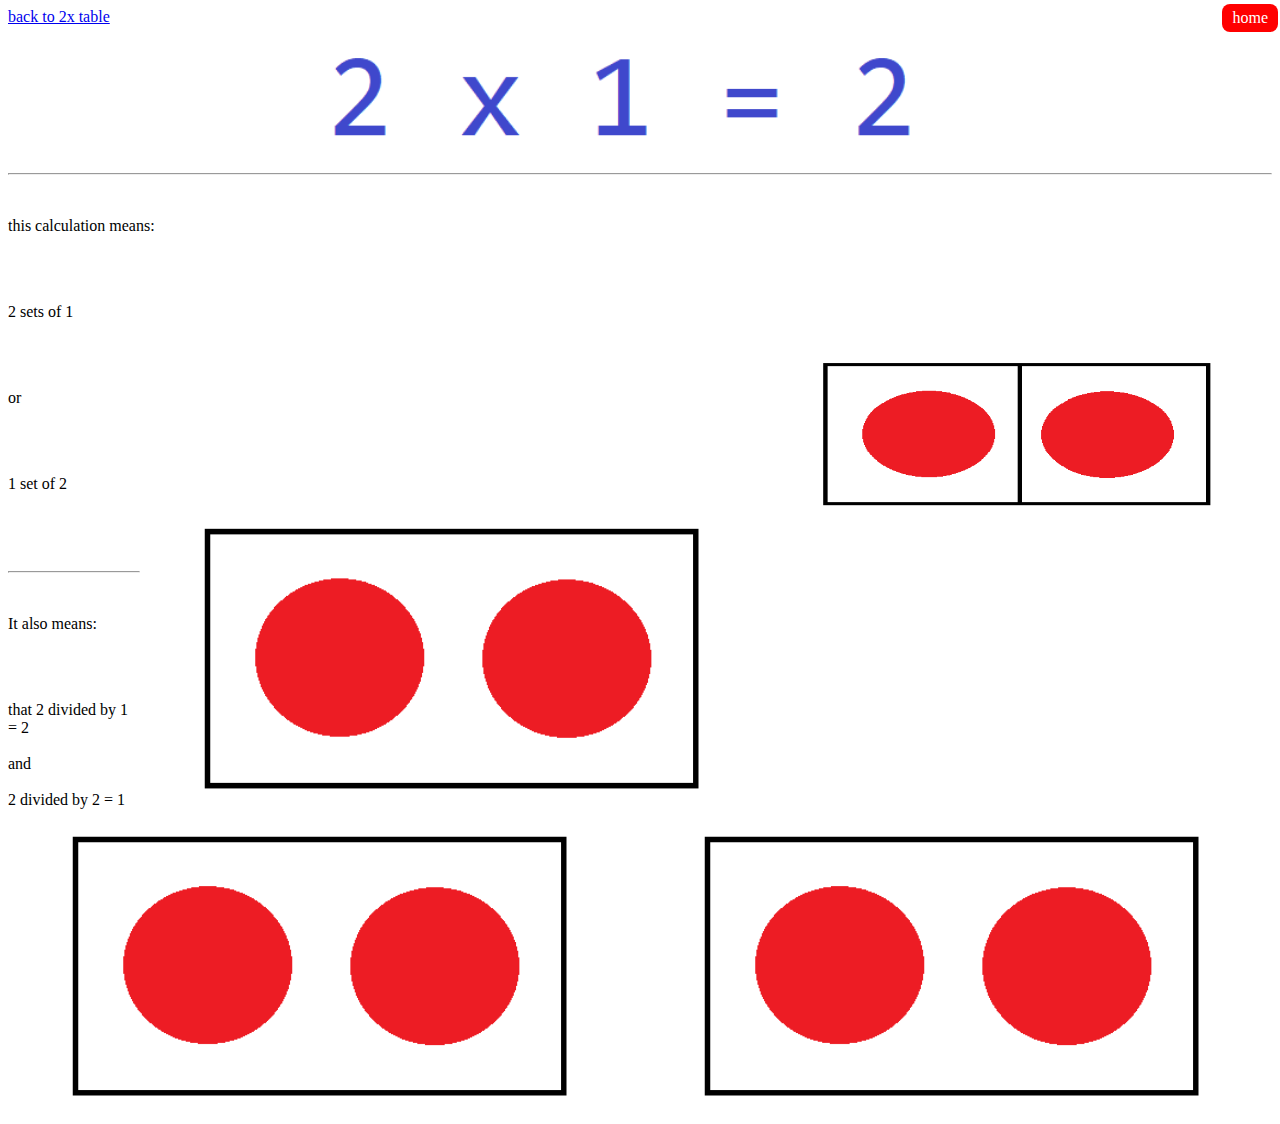
==== 2x1.html @ 947d0e1c "Update 2x1.html" ====
<!DOCTYPE html>
<head>
  <!--loads css stylesheet for page-->
   <link rel = "stylesheet"
   type = "text/css"
   href = "stylesheet.css" />
 
   
   <!--back button-->
 <a href="https://ictcrowd.github.io/uhi-assessment/timestable-2x.html"><buttonback onclick="myFunction()">back to 2x table</buttonback></a>

<!--home button-->
<a href="https://ictcrowd.github.io/uhi-assessment/timestable-home.html"><buttonhome onclick="myFunction()">home</buttonhome></a>
</head>

<body><!--page heading-->
<div class="header">
  <img src="2x1=2-logo.png" alt="2 times table logo" class="center">
</div>
<br>
<hr>
<br>
  <div><!--multiplication section-->
    <p>this calculation means: </p>
<br>
<br>
<p>2 sets of 1 </p>
<img src="2x1.png" alt="2 sets of 1 dot" style="float:right" width=500px height=200px; border:none;">
<br>
<br>
<p>or</p>
<br>
<br>
<p>1 set of 2</p>
    <img src="1x2.png" alt="1 set of 2 dots" style="float:right" width="50%" height="50%"; border:none;">
  <br>
  <br>
  <br>
  <hr>
    
  <div><!--division section-->
<br>
<p>It also means:</p>
<br>
<br>
<p>that 2 divided by 1 = 2<img src="1x2.png" alt="1 set of 2 dots" style="float:right" width="50%" height="50%"; border:none;">
<br>
<br>
and
<br>
<br>
2 divided by 2 = 1<img src="1x2.png" alt="1 set of 2 dots" style="float:right" width="50%" height="50%"; border:none;">
    </p>
    </div>   
</body>
---- stylesheet.css ----
/* stylesheet.css */
body {background: white}
        h1 {text-align: center; font-family: consolas}
         p {color: black;  font-family: consolas
         }
   .center {
  display: block;
  margin-left: auto;
  margin-right: auto;
  width: 50%;
}
         
button {
  border-radius: 8px;
  background-color: blue;
  font-family: consolas;
  border: white;
  color: white;
  padding: 5px 25px;
  text-align: center;
  text-decoration: none;
  display: inline-block;
  font-size: 30px;
  margin: 4px 2px;
  cursor: pointer;
}
button:hover{
     background: red;}
     
button10 {
  border-radius: 8px;
  background-color: blue;
  font-family: consolas;
  border: white;
  color: white;
  padding: 5px 17px;
  text-align: center;
  text-decoration: none;
  display: inline-block;
  font-size: 30px;
  margin: 4px 2px;
  cursor: pointer;
}
button10:hover{
     background: red;
}
buttonsearch {
  border-radius: 8px;
  background-color: green;
  font-family: consolas;
  border: white;
  color: white;
  padding: 5px 17px;
  text-align: center;
  text-decoration: none;
  display: inline-block;
  font-size: 15px;
  margin: 4px 2px;
  cursor: pointer;
}
buttonsearch:hover{
     background: red;}
     buttonhome {
  border-radius: 8px;
   position:absolute;
  top:0;
  right:0;
  background-color: red;
   font-family: consolas;
  border: white;
  color: white;
  padding: 5px 10px;
  text-align: center;
  text-decoration: none;
  display: inline-block;
  font-size: 16px;
  margin: 4px 2px;
  cursor: pointer;
}
buttonhome:hover{
     background: green;}
     
     buttontest {
  border-radius: 8px;
   position:absolute;
  top:0;
  left:0;
  background-color: green;
   font-family: consolas;
  border: white;
  color: white;
  padding: 5px 10px;
  text-align: center;
  text-decoration: none;
  display: inline-block;
  font-size: 16px;
  margin: 4px 2px;
  cursor: pointer;
}
buttontest:hover{
     background: red;}
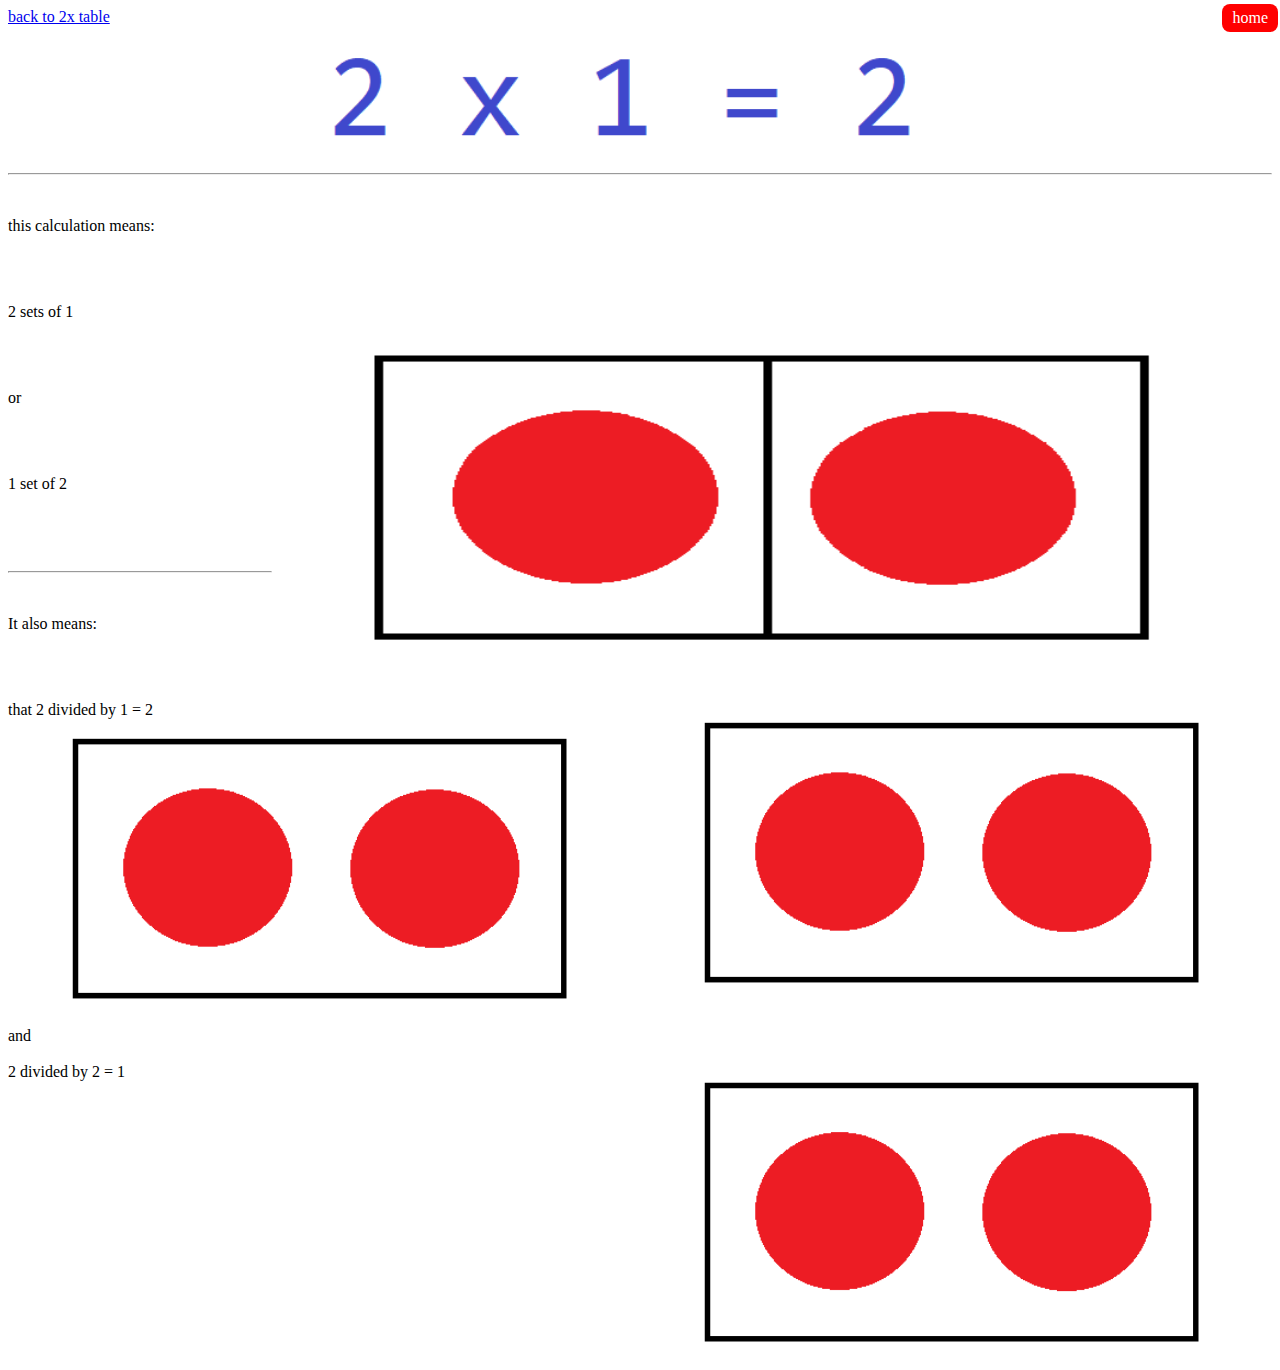
==== commit 1bf6cfc5: "Update 2x1.html" ====
--- a/2x1.html
+++ b/2x1.html
@@ -24,8 +24,8 @@
     <p>this calculation means: </p>
 <br>
 <br>
-<p>2 sets of 1 </p>
-<img src="2x1.png" alt="2 sets of 1 dot" style="float:right" width=500px height=200px; border:none;">
+<p>2 sets of 1 
+<img src="2x1.png" alt="2 sets of 1 dot" style="float:right" width=1000px height=400px; border:none;"></p>
 <br>
 <br>
 <p>or</p>
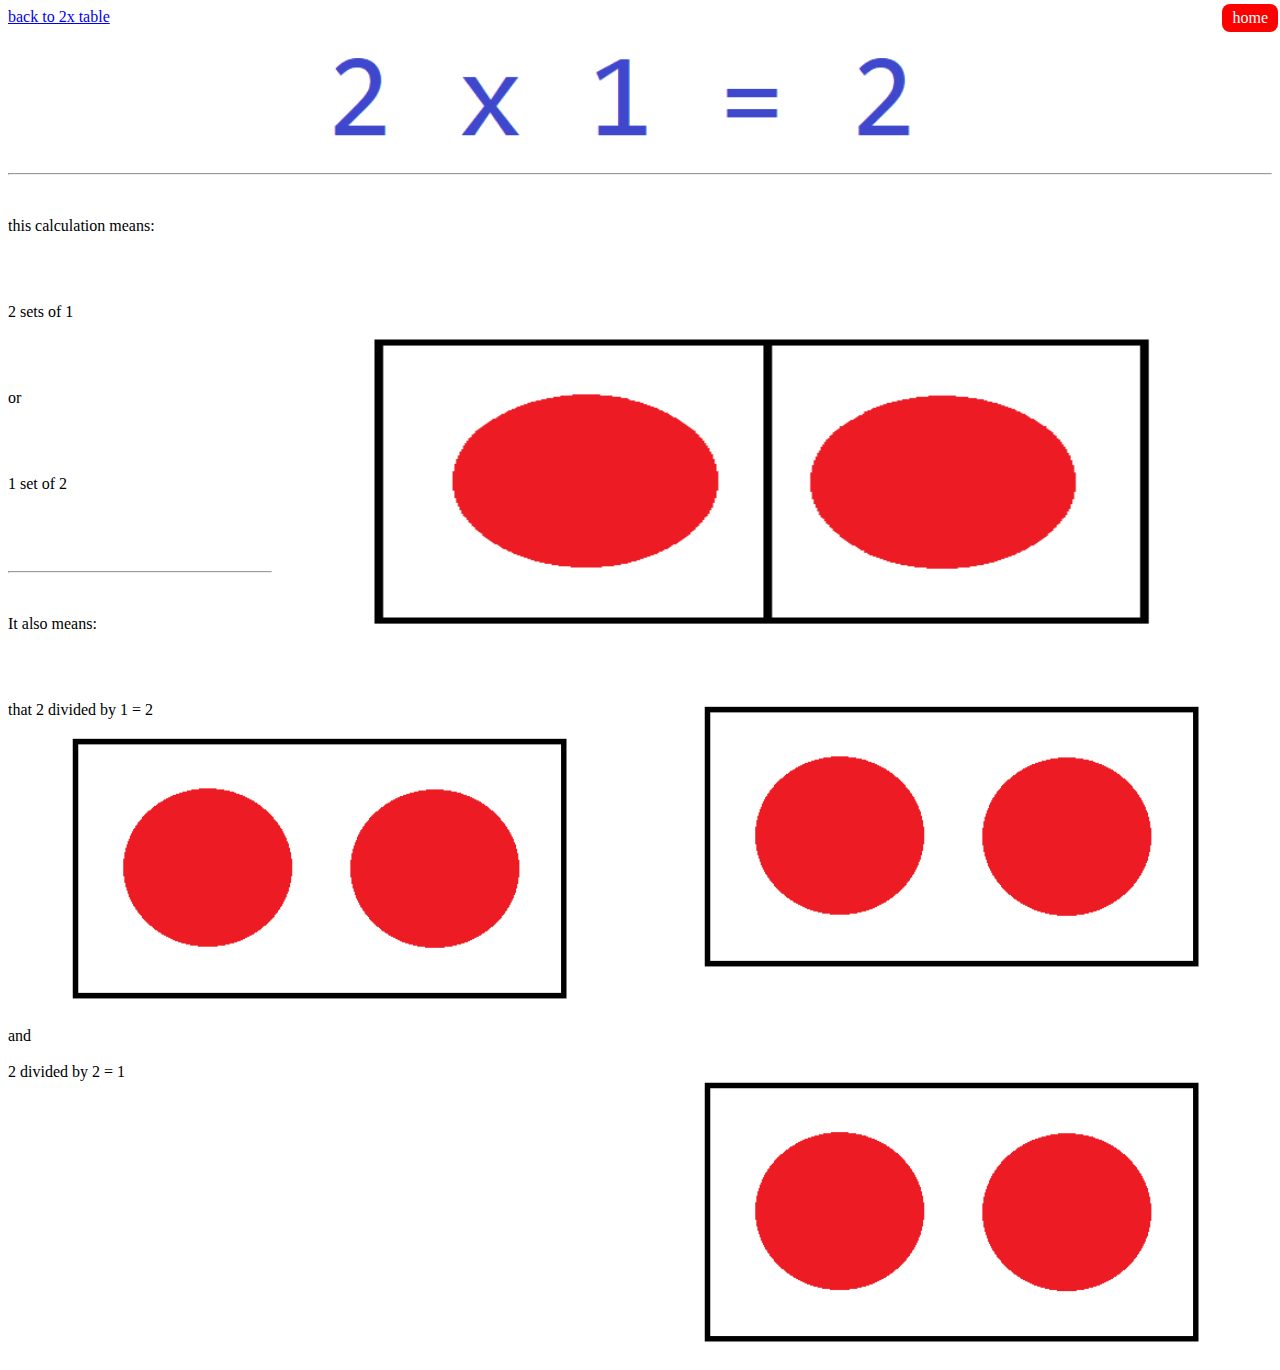
==== commit 2b15d88f: "Update 2x1.html" ====
--- a/2x1.html
+++ b/2x1.html
@@ -24,8 +24,8 @@
     <p>this calculation means: </p>
 <br>
 <br>
-<p>2 sets of 1 
-<img src="2x1.png" alt="2 sets of 1 dot" style="float:right" width=1000px height=400px; border:none;"></p>
+    <img src="2x1.png" alt="2 sets of 1 dot" style="float:right" width=1000px height=400px; border:none;">
+<p>2 sets of 1 </p>
 <br>
 <br>
 <p>or</p>
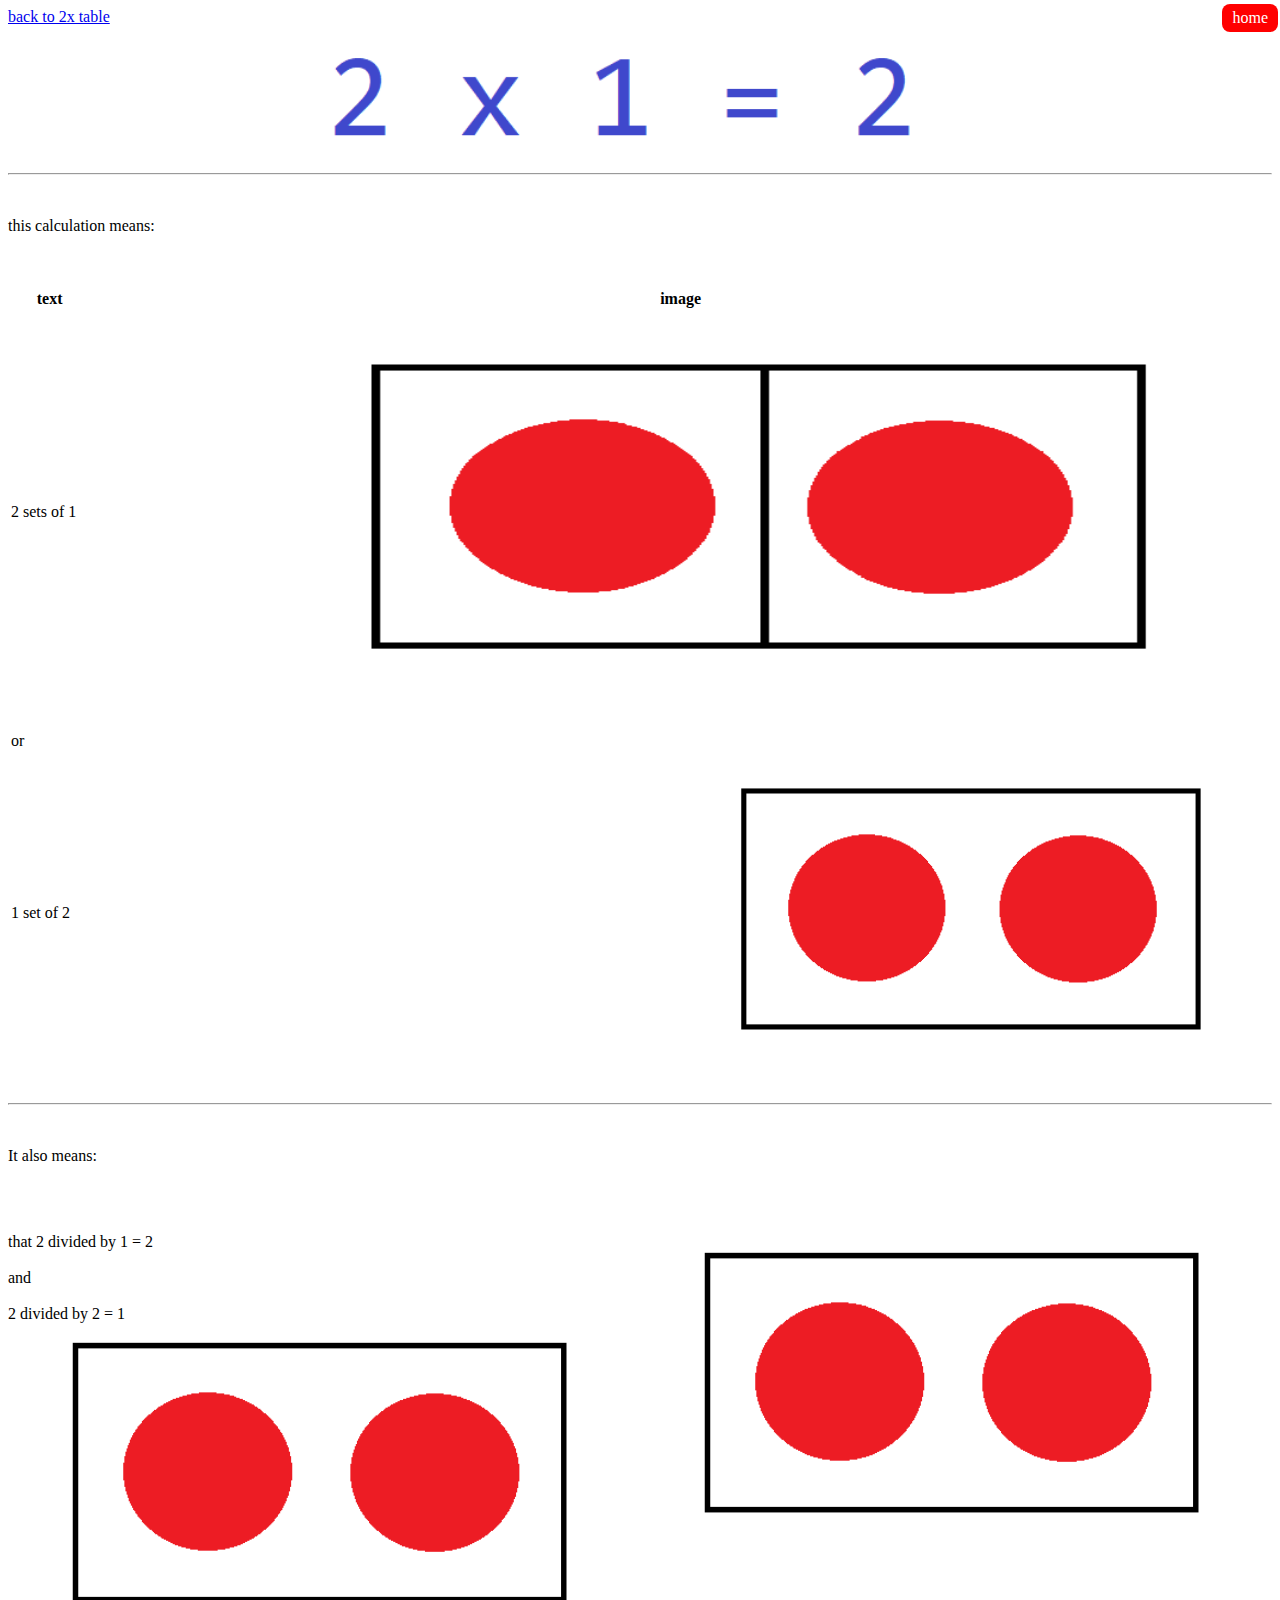
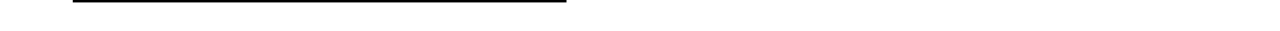
==== commit dcd75467: "Update 2x1.html" ====
--- a/2x1.html
+++ b/2x1.html
@@ -24,18 +24,28 @@
     <p>this calculation means: </p>
 <br>
 <br>
-    <img src="2x1.png" alt="2 sets of 1 dot" style="float:right" width=1000px height=400px; border:none;">
-<p>2 sets of 1 </p>
+    <table style="width:100%">
+  <tr>
+    <th>text</th>
+    <th>image</th>
+  </tr>
+        <tr>
+    <td><p>2 sets of 1 </p></td>
+          <td><img src="2x1.png" alt="2 sets of 1 dot" style="float:right" width=1000px height=400px; border:none;"></td>
+  </tr>
+ <tr>
+    <td><p>or</p></td>
+   
+  </tr>
+<tr>
+    <td><p>1 set of 2</p></td>
+     <td><img src="1x2.png" alt="1 set of 2 dots" style="float:right" width="50%" height="50%"; border:none;"></td>
+  </tr>
+</table>
+
 <br>
 <br>
-<p>or</p>
-<br>
-<br>
-<p>1 set of 2</p>
-    <img src="1x2.png" alt="1 set of 2 dots" style="float:right" width="50%" height="50%"; border:none;">
-  <br>
-  <br>
-  <br>
+
   <hr>
     
   <div><!--division section-->
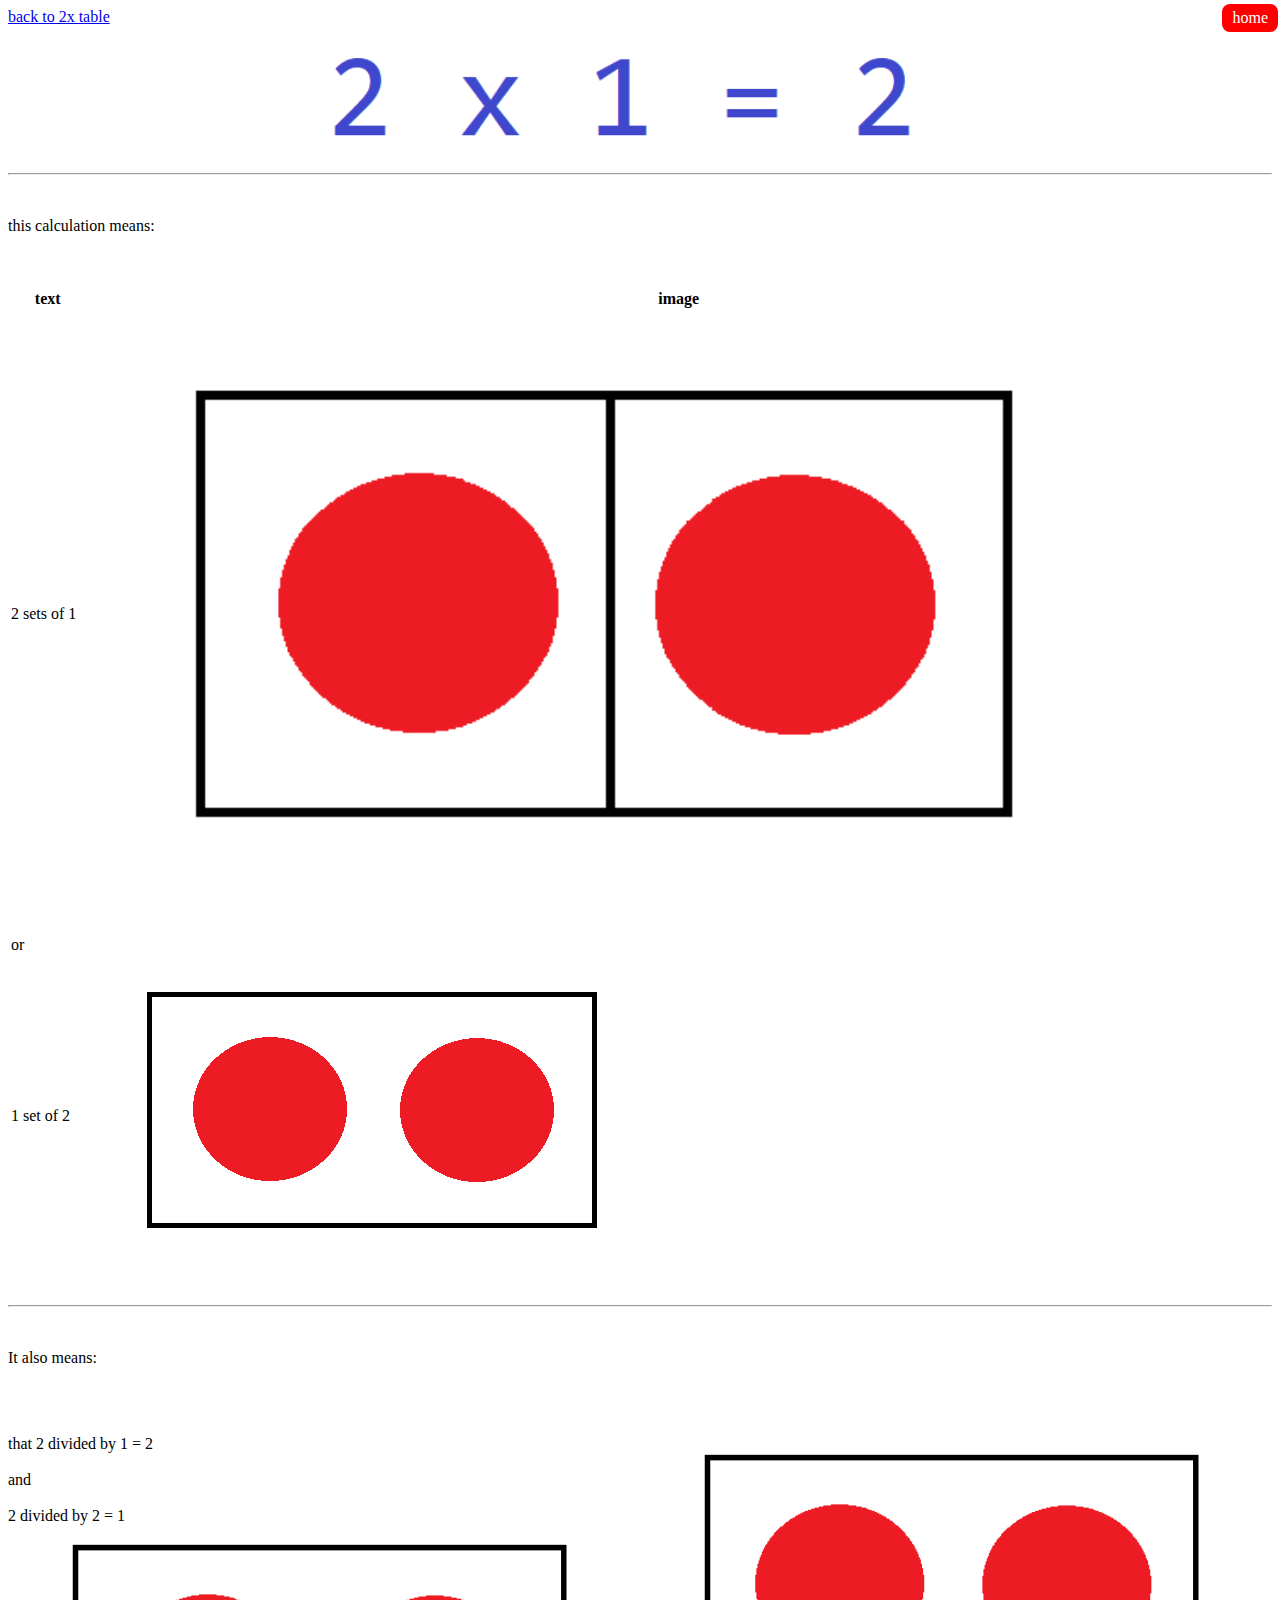
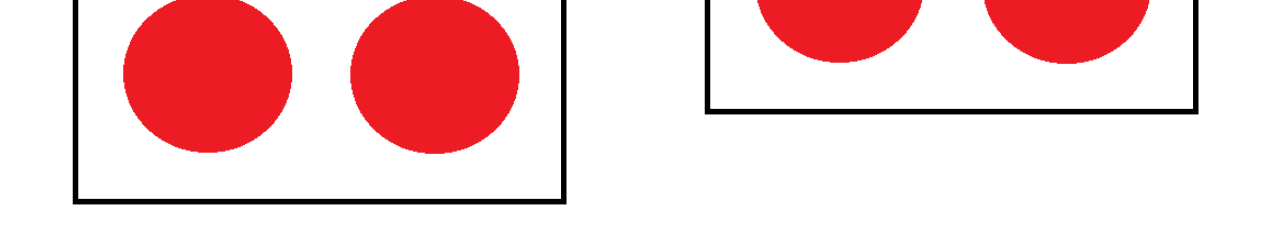
==== commit ee11a633: "Update 2x1.html" ====
--- a/2x1.html
+++ b/2x1.html
@@ -31,7 +31,7 @@
   </tr>
         <tr>
     <td><p>2 sets of 1 </p></td>
-          <td><img src="2x1.png" alt="2 sets of 1 dot" style="float:right" width=1000px height=400px; border:none;"></td>
+          <td><img src="2x1.png" alt="2 sets of 1 dot" style= width=1000px height=600px; border:none;"></td>
   </tr>
  <tr>
     <td><p>or</p></td>
@@ -39,7 +39,7 @@
   </tr>
 <tr>
     <td><p>1 set of 2</p></td>
-     <td><img src="1x2.png" alt="1 set of 2 dots" style="float:right" width="50%" height="50%"; border:none;"></td>
+     <td><img src="1x2.png" alt="1 set of 2 dots" style= width="50%" height="50%"; border:none;"></td>
   </tr>
 </table>
 
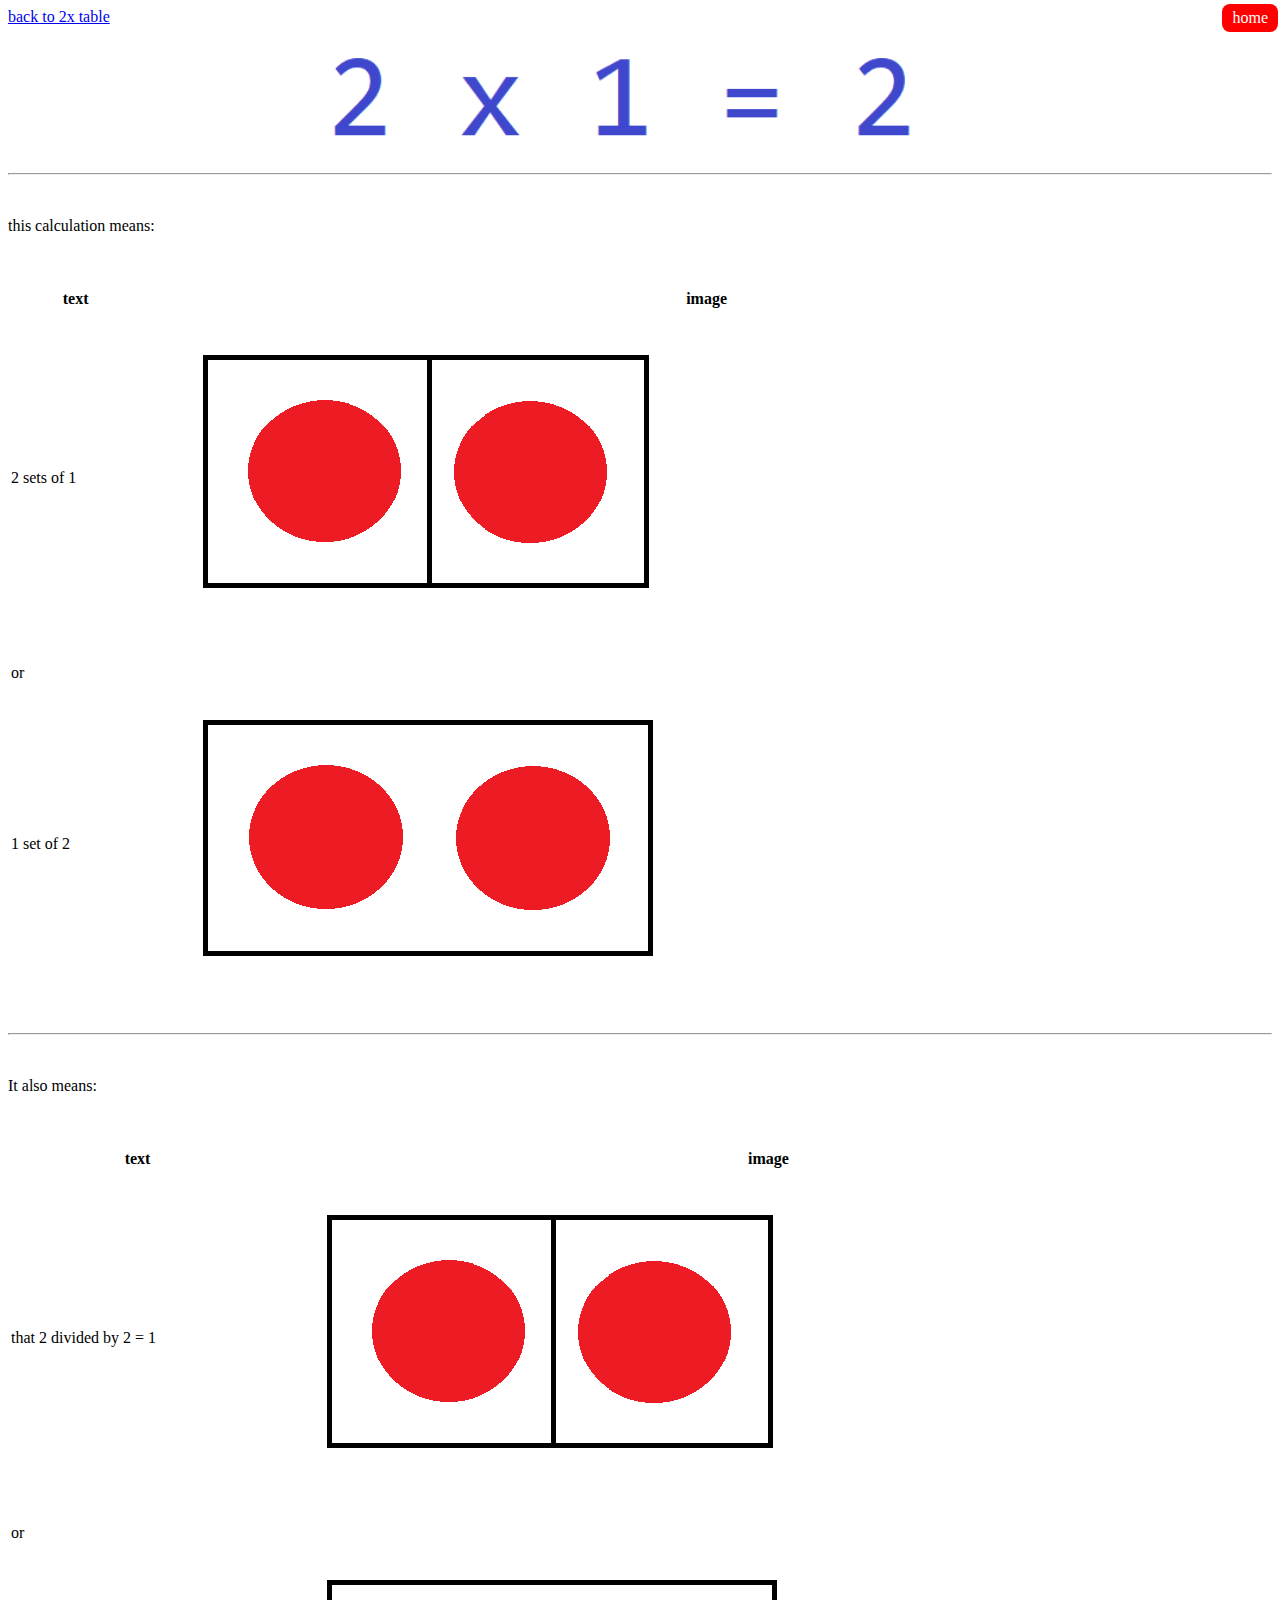
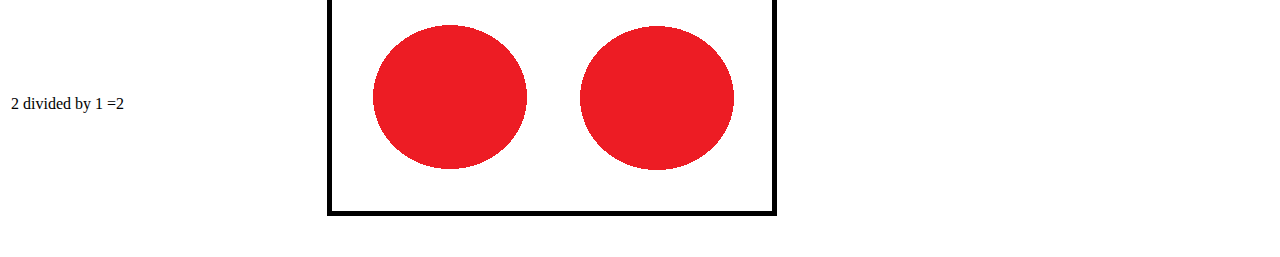
==== commit d657d763: "Update 2x1.html" ====
--- a/2x1.html
+++ b/2x1.html
@@ -31,7 +31,7 @@
   </tr>
         <tr>
     <td><p>2 sets of 1 </p></td>
-          <td><img src="2x1.png" alt="2 sets of 1 dot" style= width=1000px height=600px; border:none;"></td>
+          <td><img src="2x1.png" alt="2 sets of 1 dot" style= width="50%" height="50%"; border:none;"></td>
   </tr>
  <tr>
     <td><p>or</p></td>
@@ -53,13 +53,23 @@
 <p>It also means:</p>
 <br>
 <br>
-<p>that 2 divided by 1 = 2<img src="1x2.png" alt="1 set of 2 dots" style="float:right" width="50%" height="50%"; border:none;">
-<br>
-<br>
-and
-<br>
-<br>
-2 divided by 2 = 1<img src="1x2.png" alt="1 set of 2 dots" style="float:right" width="50%" height="50%"; border:none;">
-    </p>
+<table style="width:100%">
+  <tr>
+    <th>text</th>
+    <th>image</th>
+  </tr>
+        <tr>
+    <td><p>that 2 divided by 2 = 1 </p></td>
+          <td><img src="2x1.png" alt="2 sets of 1 dot" style= width="50%" height="50%"; border:none;"></td>
+  </tr>
+ <tr>
+    <td><p>or</p></td>
+   
+  </tr>
+<tr>
+    <td><p>2 divided by 1 =2</p></td>
+     <td><img src="1x2.png" alt="1 set of 2 dots" style= width="50%" height="50%"; border:none;"></td>
+  </tr>
+</table>
     </div>   
 </body>
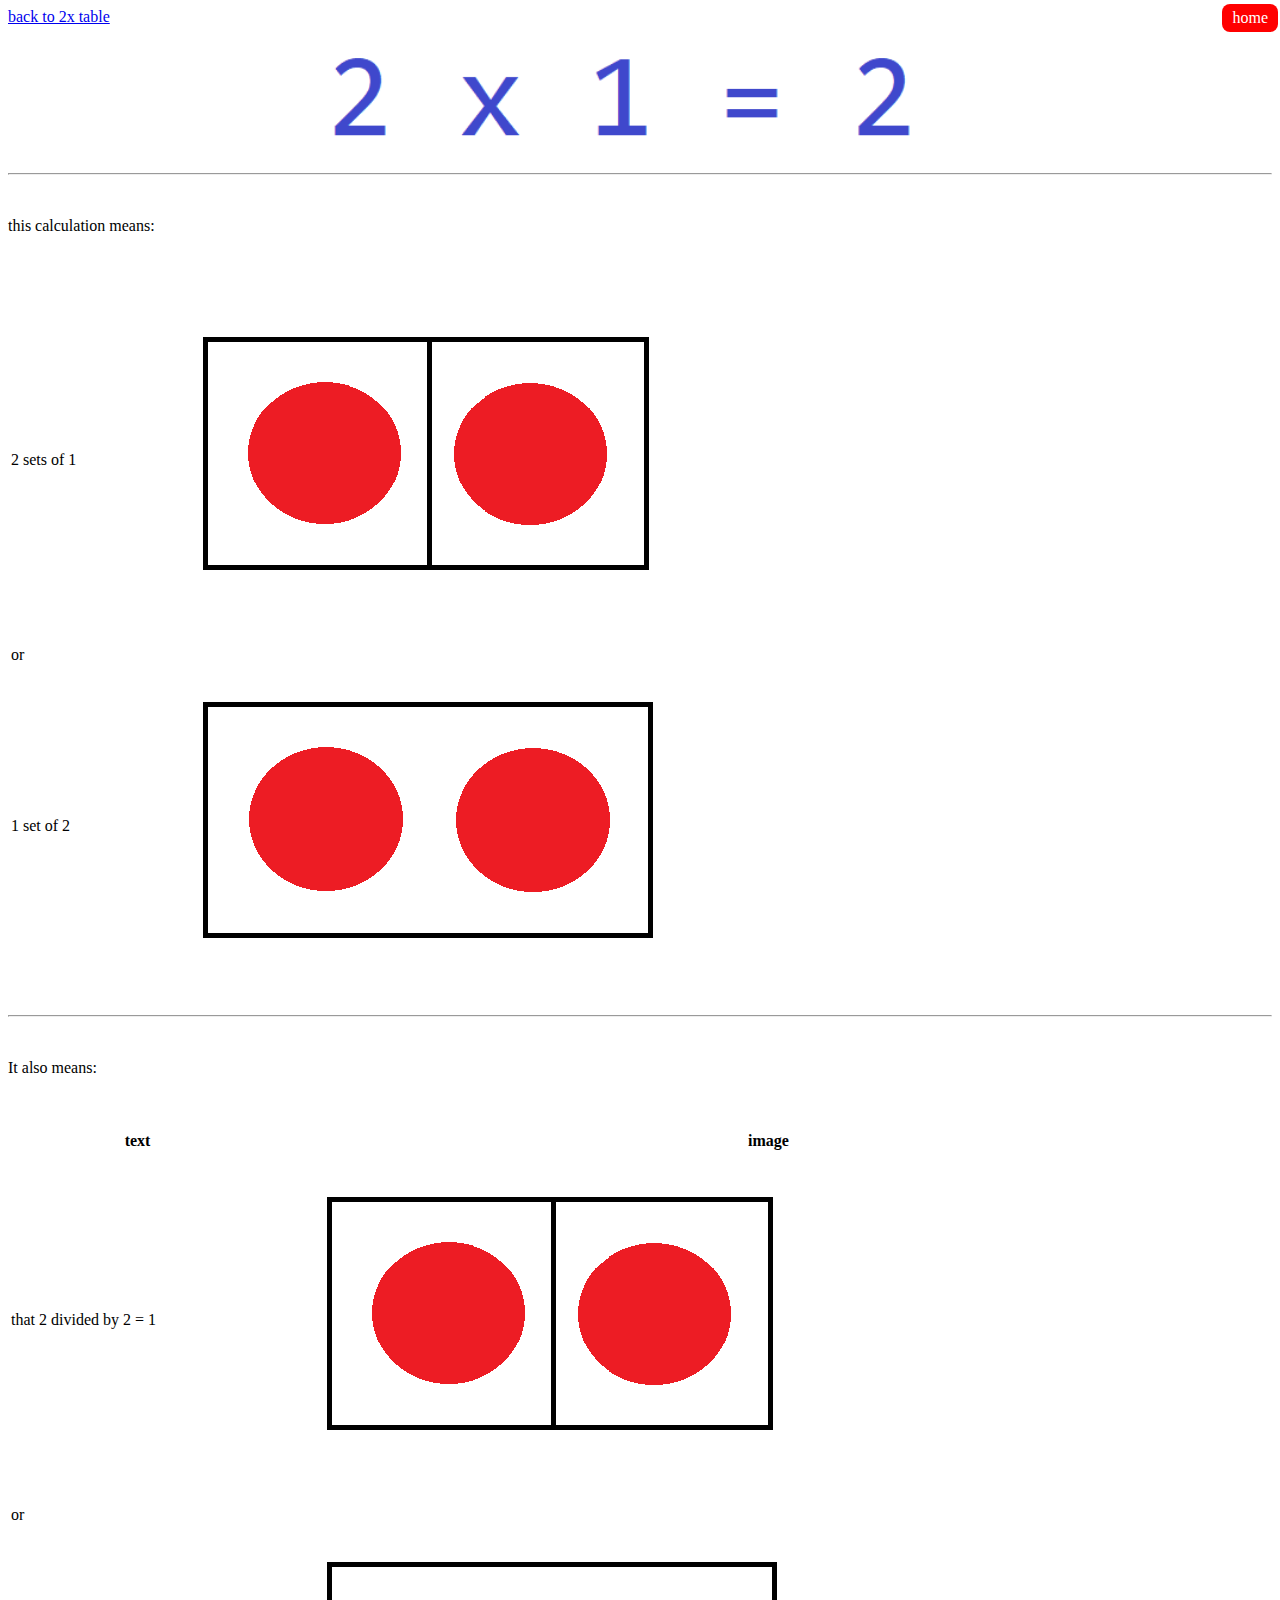
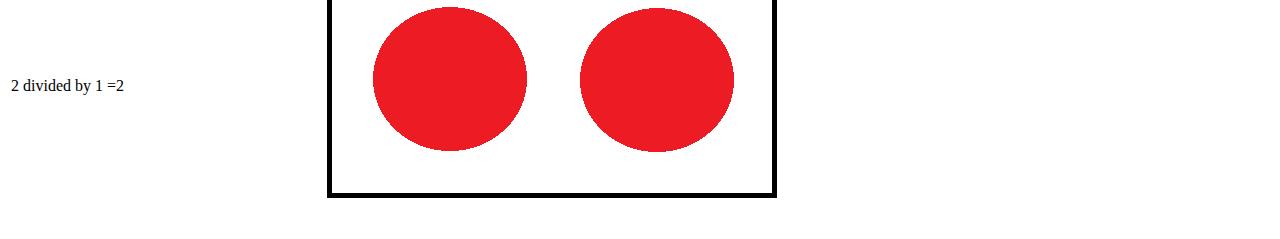
==== commit d5cce90c: "Update 2x1.html" ====
--- a/2x1.html
+++ b/2x1.html
@@ -26,8 +26,8 @@
 <br>
     <table style="width:100%">
   <tr>
-    <th>text</th>
-    <th>image</th>
+    <th></th>
+    <th></th>
   </tr>
         <tr>
     <td><p>2 sets of 1 </p></td>
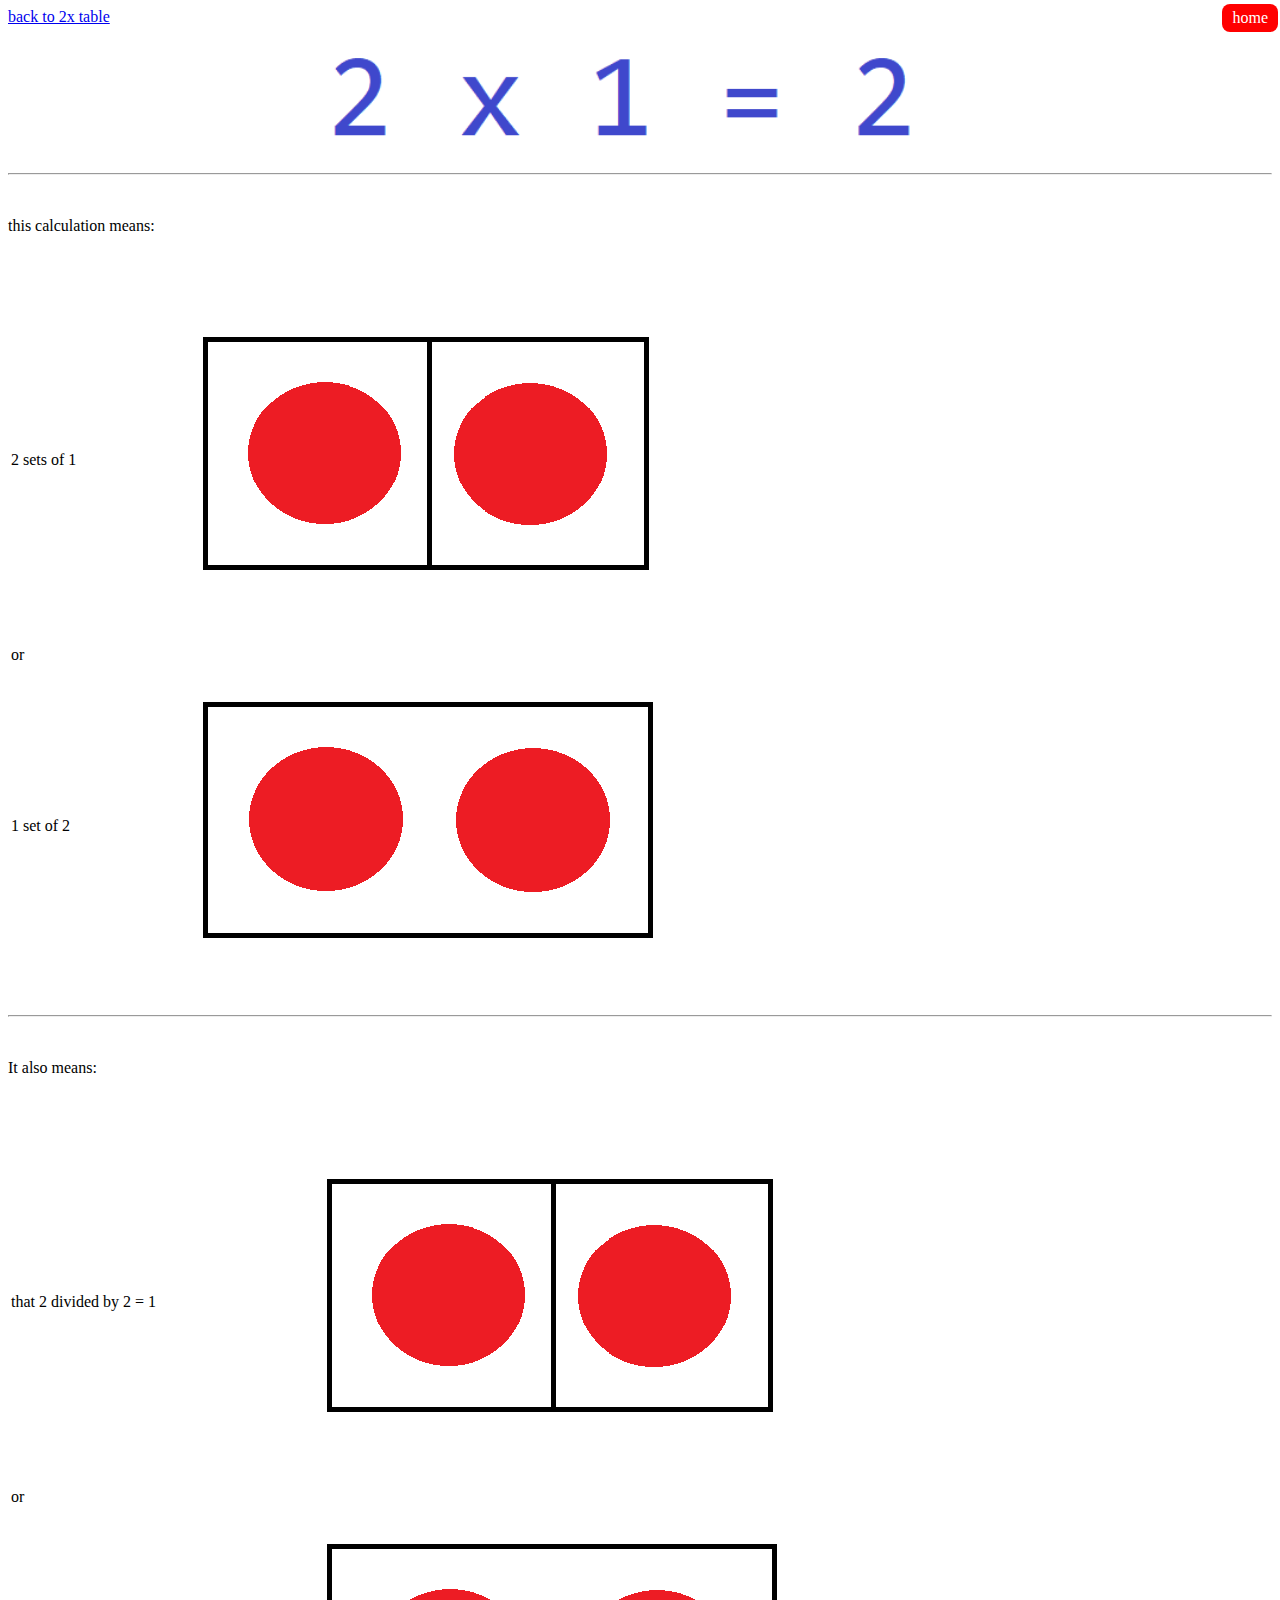
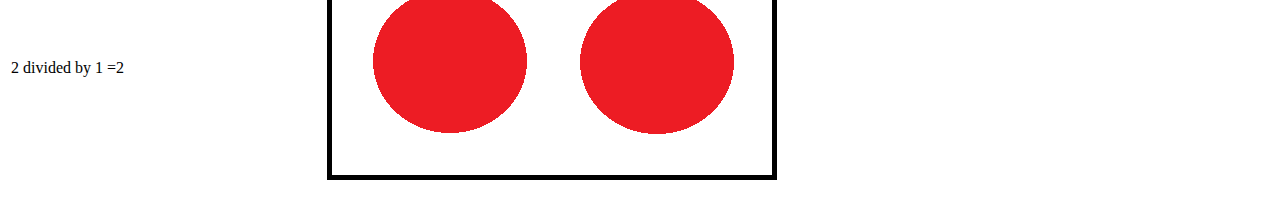
==== commit 38a35ebc: "Update 2x1.html" ====
--- a/2x1.html
+++ b/2x1.html
@@ -55,8 +55,8 @@
 <br>
 <table style="width:100%">
   <tr>
-    <th>text</th>
-    <th>image</th>
+    <th></th>
+    <th></th>
   </tr>
         <tr>
     <td><p>that 2 divided by 2 = 1 </p></td>
